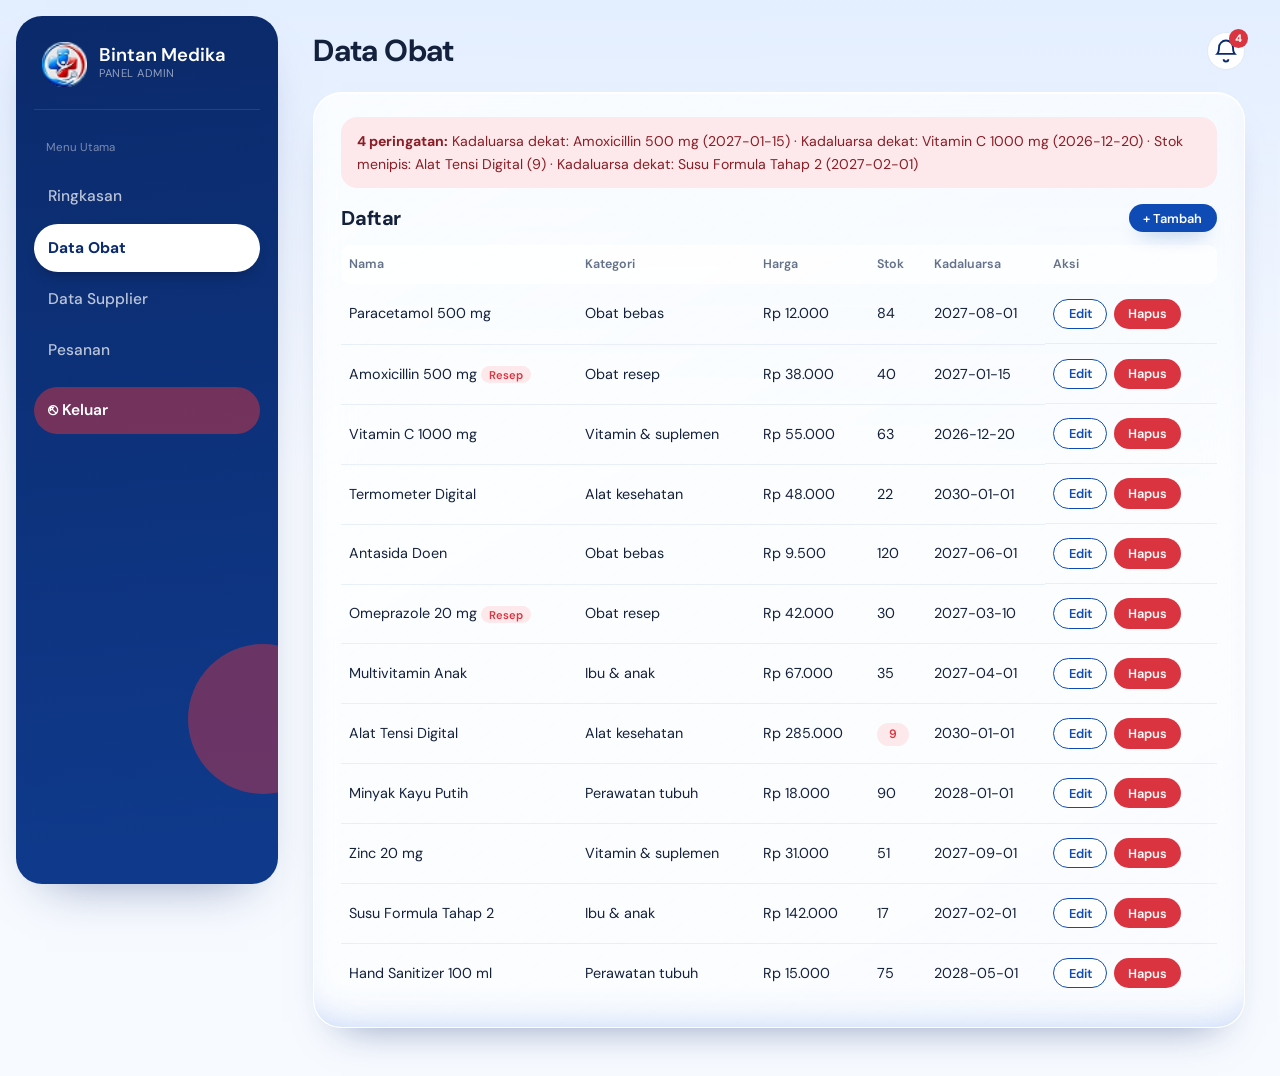
==== bintan-medika/admin.html @ 6e3ece75 "Tambah keranjang, checkout, struk COD/QR, riwayat, dan panel admin" ====
<!DOCTYPE html>
<html lang="id"><head><meta charset="UTF-8"><meta name="viewport" content="width=device-width, initial-scale=1">
<title>Kelola Apotik — Bintan Medika</title>
<link rel="stylesheet" href="assets/css/style.css"><link rel="stylesheet" href="assets/css/dashboard.css"><link rel="stylesheet" href="assets/css/app.css"></head>
<body><div class="dash">
<aside class="sidebar">
<div class="brand brand--on-dark sidebar__brand"><span class="brand__mark"><img src="assets/img/logo.png" alt=""></span><span><span class="brand__name" style="display:block">Bintan Medika</span><span class="brand__tag" style="display:block;color:rgba(255,255,255,.55)">PANEL ADMIN</span></span></div>
<p class="sidebar__section">Menu Utama</p>
<nav class="sidebar__nav" id="nav">
<a href="dashboard.html" class="sidebar__link">Ringkasan</a>
<a href="#obat" class="sidebar__link" data-v="obat">Data Obat</a>
<a href="#supplier" class="sidebar__link" data-v="supplier">Data Supplier</a>
<a href="#pesanan" class="sidebar__link" data-v="pesanan">Pesanan</a></nav>
<a href="login.html" class="logout" id="logout">⎋ Keluar</a>
</aside>
<div class="dash__main">
<header class="dash__header"><h1 class="dash__title" id="ttl"></h1>
<div class="notif"><button class="iconbtn" id="bell" aria-label="Notifikasi"><svg viewBox="0 0 24 24" fill="none"><path d="M6 9a6 6 0 1 1 12 0c0 4 1.5 5.5 1.5 5.5H4.5S6 13 6 9Z" stroke="currentColor" stroke-width="1.6"/><path d="M10 19a2 2 0 0 0 4 0" stroke="currentColor" stroke-width="1.6"/></svg><span class="iconbtn__badge" id="bc"></span></button><div class="notif__list" id="nl"></div></div></header>
<section class="panel" id="view"></section>
</div></div>

<div class="modal" id="m"><div class="modal__box"><h3 id="mt"></h3><div id="mb"></div><div class="modal__act" id="ma"></div></div></div>
<div class="toast" id="toast"></div>
<script src="assets/js/bm.js"></script>
<script>
const $=id=>document.getElementById(id);
const CFG={
obat:{t:'Data Obat',key:'bm_obat',get:()=>BM.obat(),f:[['nama','Nama obat'],['kategori','Kategori','select',['Obat bebas','Obat resep','Vitamin & suplemen','Alat kesehatan','Ibu & anak','Perawatan tubuh']],['harga','Harga (Rp)','number'],['stok','Stok','number'],['exp','Kadaluarsa','date'],['supplier','Supplier','select',()=>BM.supplier().map(s=>s.nama)]],
 cols:['Nama','Kategori','Harga','Stok','Kadaluarsa'],row:o=>[o.nama+(o.resep?' <span class="tag">Resep</span>':''),o.kategori,BM.rp(o.harga),o.stok<=10?`<span class="pill pill--wait">${o.stok}</span>`:o.stok,o.exp]},
supplier:{t:'Data Supplier',key:'bm_supplier',get:()=>BM.supplier(),f:[['nama','Nama supplier'],['kontak','Kontak'],['alamat','Alamat']],cols:['Nama','Kontak','Alamat'],row:s=>[s.nama,s.kontak,s.alamat]}};
function view(){const v=(location.hash||'#obat').slice(1);document.querySelectorAll('[data-v]').forEach(a=>a.classList.toggle('is-active',a.dataset.v===v));
 const a=BM.alerts();$('bc').textContent=a.length;$('bc').hidden=!a.length;$('nl').innerHTML=a.length?a.map(x=>`<p>${BM.esc(x)}</p>`).join(''):'<p>Tidak ada peringatan.</p>';
 v==='pesanan'?pesanan():crud(v in CFG?v:'obat')}
function crud(v){const c=CFG[v],d=c.get();$('ttl').textContent=c.t;
 const al=v==='obat'?BM.alerts():[];
 $('view').innerHTML=(al.length?`<div class="alertbox"><strong>${al.length} peringatan:</strong> ${al.map(BM.esc).join(' · ')}</div>`:'')+
 `<div class="panel__head"><h2 class="panel__title">Daftar</h2><button class="btn btn-primary btn-sm" id="add">+ Tambah</button></div>
 <div style="overflow-x:auto"><table class="ordertable"><thead><tr>${c.cols.map(x=>`<th>${x}</th>`).join('')}<th>Aksi</th></tr></thead><tbody>${d.map(r=>`<tr>${c.row(r).map(x=>`<td>${x}</td>`).join('')}<td class="acts"><button class="btn btn-ghost btn-sm" data-e="${r.id}">Edit</button><button class="btn btn-bad btn-sm" data-x="${r.id}">Hapus</button></td></tr>`).join('')}</tbody></table></div>`;
 $('add').onclick=()=>form(v);
 $('view').onclick=e=>{const b=e.target.closest('button');if(!b)return;if(b.dataset.e)form(v,+b.dataset.e);if(b.dataset.x&&confirm('Hapus data ini?')){BM.set(c.key,d.filter(r=>r.id!==+b.dataset.x));BM.toast('Dihapus');view()}}}
function openM(t,body,acts){$('mt').textContent=t;$('mb').innerHTML=body;$('ma').innerHTML='';acts.forEach(([l,cls,fn])=>{const b=document.createElement('button');b.className='btn '+cls;b.textContent=l;b.onclick=fn;$('ma').append(b)});$('m').classList.add('is-open')}
const closeM=()=>$('m').classList.remove('is-open');
function form(v,id){const c=CFG[v],d=c.get(),r=id?d.find(x=>x.id===id):{};
 openM((id?'Edit ':'Tambah ')+c.t,c.f.map(([k,l,t,opt])=>`<label class="field"><span class="field__label">${l}</span>${t==='select'?`<select name="${k}">${(typeof opt==='function'?opt():opt).map(o=>`<option ${r[k]===o?'selected':''}>${BM.esc(o)}</option>`).join('')}</select>`:`<input name="${k}" type="${t||'text'}" value="${BM.esc(r[k]??'')}">`}</label>`).join(''),
 [['Batal','btn-ghost',closeM],['Simpan','btn-primary',()=>{const n=id?r:{id:Date.now()};let ok=true;
  c.f.forEach(([k,,t])=>{const x=document.querySelector(`#mb [name=${k}]`).value.trim();if(!x)ok=false;n[k]=t==='number'?+x:x});
  if(!ok)return BM.toast('Lengkapi semua kolom');if(v==='obat')n.resep=n.kategori==='Obat resep';
  if(!id)d.push(n);BM.set(c.key,d);closeM();BM.toast('Tersimpan');view()}]])}
const NEXT={Diproses:'Dikirim',Dikirim:'Selesai'};
function pesanan(){$('ttl').textContent='Pesanan Masuk';const o=BM.orders();
 $('view').innerHTML=`<div style="overflow-x:auto"><table class="ordertable"><thead><tr><th>No.</th><th>Pembeli</th><th>Total</th><th>Pembayaran</th><th>Status</th><th>Aksi</th></tr></thead><tbody>${o.map((x,i)=>`<tr><td>${x.no}</td><td>${BM.esc(x.pembeli)}</td><td>${BM.rp(x.total)}</td><td>${x.bayar}${x.kode?`<br><small>${x.kode}</small>`:''}</td><td>${BM.pill(x.status)}</td><td class="acts">${x.status==='Menunggu Verifikasi'?`<button class="btn btn-primary btn-sm" data-v="${i}">Verifikasi Resep</button>`:NEXT[x.status]?`<button class="btn btn-ghost btn-sm" data-n="${i}">Tandai ${NEXT[x.status]}</button>`:'—'}${x.metode==='COD'&&!/Lunas/.test(x.bayar)&&NEXT[x.status]?`<button class="btn btn-primary btn-sm" data-b="${i}">Terima Bayaran</button>`:''}</td></tr>`).join('')}</tbody></table></div>`;
 $('view').onclick=e=>{const b=e.target.closest('button');if(!b)return;const L=BM.orders();
  if(b.dataset.n){const x=L[+b.dataset.n];x.status=NEXT[x.status];if(x.status==='Selesai')x.bayar='COD - Lunas';BM.set('bm_orders',L);BM.toast('Status diperbarui');view()}
  if(b.dataset.v)verif(+b.dataset.v);
  if(b.dataset.b){L[+b.dataset.b].bayar='COD - Lunas';BM.set('bm_orders',L);BM.toast('Pembayaran dicatat');view()}}}
function verif(i){const L=BM.orders(),x=L[i],r=x.resep;
 const set=(s)=>()=>{x.status=s;if(s==='Ditolak'){const ob=BM.obat();x.items.forEach(it=>{const o=ob.find(z=>z.id===it.id);if(o)o.stok+=it.qty});BM.set('bm_obat',ob)}BM.set('bm_orders',L);closeM();BM.toast('Resep '+(s==='Ditolak'?'ditolak, stok dikembalikan':'disetujui'));view()};
 openM('Verifikasi Resep '+x.no,`<p><strong>${BM.esc(x.pembeli)}</strong><br><small>${x.items.map(t=>BM.esc(t.nama)+' ×'+t.qty).join(', ')}</small></p>`+(r&&r.data?`<img class="preview" src="${r.data}" alt="Resep">`:`<div class="noimg">${r?BM.esc(r.name):'Tidak ada file'}<br><small>(pratinjau tidak tersedia)</small></div>`),
 [['Tolak','btn-bad',set('Ditolak')],['Setuju','btn-primary',set('Diproses')]])}
$('bell').onclick=()=>$('nl').classList.toggle('is-open');
$('m').onclick=e=>{if(e.target===$('m'))closeM()};
addEventListener('hashchange',view);view();
</script></body></html>
---- bintan-medika/assets/css/style.css ----
@import url('https://fonts.googleapis.com/css2?family=DM+Sans:opsz,wght@9..40,400;9..40,500;9..40,600;9..40,700&display=swap');

:root{
    --blue-d:#0b2a6b;
    --blue:#0f4bb5;
    --blue-l:#4f86e8;
    --mist:#eef4fc;
    --paper:#fff;
    --ink:#14213d;
    --muted:#64718a;
    --line:#e1e8f3;
    --red:#d9343f;
    --red-soft:#fde9eb;
    --ok:#0f4bb5;
    --warn:#c2410c;
    --bad:#d9343f;
--serif:'DM Sans',system-ui,sans-serif;
--sans:'DM Sans',system-ui,sans-serif;
--shadow:0 24px 50px -30px rgba(11,42,107,.5);
--r:20px
}

*{
    box-sizing:border-box;
    margin:0;
    padding:0
}

body{
    font:15.5px/1.6 var(--sans);
    color:var(--ink);
    min-height:100vh;
    background:#f7faff;
background-image:linear-gradient(180deg,#e3eeff 0,#f7faff 480px),radial-gradient(420px 300px at 100% 0,rgba(217,52,63,.1),transparent 70%);
background-repeat:no-repeat;
background-attachment:scroll
}

img{
    display:block;
    max-width:100%
}

a{
    color:inherit;
    text-decoration:none
}

:focus-visible{
    outline:2px solid var(--red);
    outline-offset:2px
}

h1,h2,h3{
    font-family:var(--serif);
    font-weight:700;
    letter-spacing:-.02em;
    line-height:1.2
}

.brand{
    display:flex;
    align-items:
    center;
    gap:.75rem
}

.brand__mark img{
    width:45px;
    height:45px;
    object-fit:contain
}

.brand__name{
    font-family:var(--serif);
    font-size:1.15rem;
    font-weight:600;
    line-height:1.1
}

.brand__tag{
    font-size:.7rem;
    color:var(--muted);
    letter-spacing:.04em
}

.brand--on-dark{
    color:#fff
}

.btn{
    border:0;cursor:pointer;
    font:600 .9rem var(--sans);
    padding:.7rem 1.3rem;
    border-radius:999px;
    transition:.25s
}

.btn-primary{
    background:linear-gradient(135deg,var(--blue-l),var(--blue));
    color:#fff;
    box-shadow:0 8px 18px -10px var(--blue-d)
}

.btn-primary:hover{
    background:linear-gradient(135deg,#ee5560,var(--red));
    transform:translateY(-2px)
}

.iconbtn{
    position:relative;
    width:38px;
    height:38px;
    border-radius:50%;
    border:1px solid var(--line);
    background:var(--paper);
    color:var(--blue-d);
    cursor:pointer;
    display:grid;
    place-items:center;
}

.iconbtn svg{
    width:28px;
    height:28px;
    background: white;
    border-radius: 50%;

}

.topbar__right .iconbtn__badge{
    background:var(--blue)
}

.iconbtn__badge{
    position:absolute;
    top:-4px;
    right:-4px;
    min-width:19px;
    height:19px;
    border-radius:99px;
    background:var(--red);
    color:#fff;
    font:700 .68rem/19px var(--sans);
    text-align:center;
    padding:0 5px
}

.userchip{
    display:flex;
    align-items:center;
    gap:.6rem;
    padding:.3rem .9rem .3rem .3rem;
}

.userchip img{
    width:45px;
    height:45px;
    border-radius:50%;
    object-fit:cover
}

.userchip__meta{
    display:flex;
    flex-direction:column;
    line-height:1.2
}

.userchip__name{
    font-weight:600;
    font-size:.85rem
}

.userchip__role{
    font-size:.72rem;
    color:var(--red)
}

.badge{
    display:inline-block;
    font-size:.80rem;
    font-weight:600;
    padding:.25rem .8rem;
    border-radius:99px;
    color:#0b2a6b;
}

.link{
    color:var(--blue);
    font-size:.85rem
}

.link:hover{
    color:var(--red)
}

.link--strong{
    font-weight:700;
    text-decoration:underline;
    text-underline-offset:3px
}

.field{
    display:block;
    margin-bottom:1rem
}

.field__label{
    display:block;
    font-size:.82rem;
    font-weight:600;
    margin-bottom:.35rem
}

.field input{
    width:100%;
    padding:.8rem 1rem;
    border:1px solid var(--line);
    border-radius:12px;
    background:var(--paper);
    font:inherit
}

.field input:focus{
    outline:none;
    border-color:var(--red);
    box-shadow:0 0 0 4px rgba(217,52,63,.18)
}

.field-row{
    display:flex;
    justify-content:space-between;
    align-items:center;
    margin-bottom:1.2rem
}

.checkbox{
    display:flex;
    gap:.5rem;
    align-items:center;
    font-size:.85rem;
    color:var(--muted)
}

.checkbox input{
    accent-color:var(--blue)
}

.toast{
    position:fixed;
    left:50%;
    bottom:28px;
    transform:translate(-50%,30px);
    background:var(--blue-d);
    color:#fff;
    padding:.75rem 1.4rem;
    border-radius:99px;
    border:1px solid var(--red);
    opacity:0;
    pointer-events:none;
    transition:.3s;z-index:50
}

.toast.is-show{
    opacity:1;
    transform:translate(-50%,0)
}

@media(prefers-reduced-motion:reduce){
    *{
        transition:none!important
    }
}

.field input{
    border-radius:16px
}

.badge{
    background:var(rgb(132, 231, 132));;
    color:var(rgb(4, 87, 4));
}

.link{
    color:var(--blue)
}

.btn-ghost{
    background:#fff;
    color:var(--blue);
    border:1.5px solid var(--blue)
}

.btn-ghost:hover{
    background:var(--mist)
}

.btn-primary{
    background:var(--blue);
    box-shadow:0 10px 20px -12px var(--blue)
}

.btn-primary:hover{
    background:var(--blue-d);
    transform:translateY(-1px)
}

.foto-slot{
    background:linear-gradient(135deg,#cfe0fb,#f7c9cd) center/cover no-repeat;
    border-radius:50%;
    flex:none
}

/* ===== Gelembung 3D kaca di latar (etalase & dashboard) ===== */
body:has(.productgrid)::before,body:has(.dash)::before{
    content:"";
    position:fixed;
    inset:0;
    z-index:-1;
    pointer-events:none;
}

@media(max-width:760px){
    body:has(.productgrid)::before,body:has(.dash)::before{
        opacity:.5
    }
}
---- bintan-medika/assets/css/dashboard.css ----
.dash{display:grid;grid-template-columns:262px 1fr;min-height:100vh}
.sidebar{grid-column:1;grid-row:1;position:sticky;top:0;height:100vh;padding:1.6rem 1.1rem;background:linear-gradient(180deg,var(--blue-d),#0c2257);color:#fff;display:flex;flex-direction:column;gap:.4rem}
.sidebar__brand{padding:0 .5rem 1.4rem;border-bottom:1px solid rgba(255,255,255,.1);margin-bottom:.8rem}
.sidebar__section{font-size:.72rem;color:rgba(255,255,255,.45);padding:.6rem .8rem}
.sidebar__nav{display:grid;gap:.25rem}
.sidebar__link{display:flex;align-items:center;gap:.8rem;padding:.7rem .9rem;border-radius:14px;color:rgba(255,255,255,.72);font-weight:500;transition:.2s}
.sidebar__link svg{width:20px;height:20px}
.sidebar__link:hover{background:rgba(255,255,255,.07);color:#fff}
.sidebar__link.is-active{background:rgba(217,52,63,.2);color:#fff;box-shadow:inset 3px 0 var(--red)}
.sidebar__user{margin-top:auto;display:flex;align-items:center;gap:.7rem;padding:.8rem;border-radius:14px;background:rgba(255,255,255,.06);font-size:.88rem}
.sidebar__user-icon{width:24px;color:var(--red)}
.dash__main{grid-column:2;grid-row:1;padding:1.8rem 2.2rem 3rem;min-width:0}
.dash__header{display:flex;justify-content:space-between;align-items:center;margin-bottom:1.4rem}
.dash__title{font-size:1.9rem}.dash__date{color:var(--muted);font-size:.85rem}
.dash__headright{display:flex;gap:.8rem;align-items:center}
.dash__banner{display:grid;grid-template-columns:1.3fr 1fr;border-radius:26px;overflow:hidden;background:linear-gradient(120deg,var(--blue-d),var(--blue));color:#fff;margin-bottom:1.4rem;box-shadow:var(--shadow)}
.dash__banner-content{padding:2rem 2.2rem;display:flex;flex-direction:column;justify-content:center;gap:.6rem}
.dash__banner h2{font-size:1.5rem}.dash__banner p{color:rgba(255,255,255,.75);font-size:.9rem;max-width:46ch}
.dash__banner-media img{
    width:100%;
    height:100%;
    min-height:170px;
    object-fit:cover;
    mask-image:linear-gradient(90deg,transparent,#000 40%);
    -webkit-mask-image:linear-gradient(90deg,transparent,#000 40%)
}
.statgrid{display:grid;grid-template-columns:repeat(4,1fr);gap:1rem;margin-bottom:1.4rem}
.stat{background:var(--paper);border:1px solid var(--line);border-radius:20px;padding:1.2rem 1.3rem}
.stat__label{font-size:.82rem;color:var(--muted)}.stat__value{font:600 1.9rem var(--serif);margin:.2rem 0}.stat__note{font-size:.78rem;color:var(--ok)}
.stat:first-child{background:linear-gradient(135deg,var(--red),#b32630);border:0;color:#fff}
.stat:first-child .stat__label,.stat:first-child .stat__note{color:rgba(255,255,255,.85)}
.stat--warn .stat__note{color:var(--warn)}
.panel{background:var(--paper);border:1px solid var(--line);border-radius:24px;padding:1.4rem 1.6rem}
.panel__head{display:flex;justify-content:space-between;align-items:center;margin-bottom:.8rem}
.panel__title{font-size:1.25rem}.panel__link{font-size:.85rem;color:var(--blue);font-weight:600}.panel__link:hover{color:var(--red)}
.ordertable{width:100%;border-collapse:collapse;font-size:.9rem}
.ordertable th{text-align:left;font-size:.78rem;color:var(--muted);font-weight:600;padding:.6rem .5rem;border-bottom:1px solid var(--line)}
.ordertable td{padding:.9rem .5rem;border-bottom:1px solid var(--mist)}
.ordertable tr:last-child td{border:0}.ordertable tbody tr:hover{background:var(--mist)}
.pill{padding:.2rem .75rem;border-radius:99px;font-size:.76rem;font-weight:600}
.pill--ok{background:#dcebfb;color:var(--ok)}.pill--wait{background:var(--red-soft);color:#b0262f}.pill--bad{background:#f3dedb;color:var(--bad)}
@media(max-width:960px){.dash{grid-template-columns:1fr}.sidebar{position:static;height:auto;grid-row:1}.dash__main{grid-column:1;grid-row:2;padding:1.2rem}.statgrid{grid-template-columns:1fr 1fr}.dash__banner{grid-template-columns:1fr}.userchip__meta{display:none}}
/* natural: sidebar melayang, bentuk lembut */
.dash{padding:1rem;gap:1rem;grid-template-columns:262px 1fr}
.sidebar{height:calc(100vh - 2rem);top:1rem;border-radius:32px 32px 32px 12px;background:linear-gradient(175deg,var(--blue),var(--blue-d));box-shadow:var(--shadow);overflow:hidden}
.sidebar::after{content:"";position:absolute;right:-60px;bottom:90px;width:150px;height:150px;border-radius:50%;background:rgba(217,52,63,.55);pointer-events:none}
.sidebar__link{border-radius:99px}
.sidebar__link.is-active{background:#fff;color:var(--blue-d);box-shadow:0 8px 16px -10px rgba(0,0,0,.5);font-weight:700}
.sidebar__user{border-radius:99px;background:rgba(255,255,255,.14);position:relative;z-index:1}.sidebar__user-icon{color:#fff}
.dash__main{padding:1rem 1.2rem 2rem}
.dash__banner{position:relative;border-radius:36px 36px 36px 10px;background:linear-gradient(120deg,var(--blue-d),var(--blue) 75%,var(--blue-l))}
.dash__banner::before{content:"";position:absolute;left:38%;bottom:-80px;width:200px;height:200px;border-radius:50%;background:rgba(217,52,63,.8)}
.dash__banner-content{position:relative;z-index:1}
.dash__banner-media{padding:1rem 1rem 1rem 0;position:relative;z-index:1}
.dash__banner-media img{mask-image:none;-webkit-mask-image:none;border-radius:55% 45% 50% 50% / 50% 50% 50% 50%;min-height:150px}
.stat{border:0;border-radius:26px 26px 26px 8px;box-shadow:0 10px 26px -20px rgba(18,48,122,.6)}
.stat:first-child{background:linear-gradient(135deg,#ee5560,var(--red))}
.stat__note{color:var(--blue)}
.panel{border:0;border-radius:32px 32px 32px 10px;box-shadow:0 10px 26px -20px rgba(18,48,122,.6)}
.panel__link{color:var(--blue)}
.ordertable td{border-bottom:1px dashed var(--line)}
.pill--wait{background:var(--red-soft);color:var(--red)}
@media(max-width:960px){.dash{grid-template-columns:1fr}.sidebar{height:auto;position:static}}

/* ===== Nuansa profesional ===== */
.sidebar{border-radius:26px;background:linear-gradient(175deg,var(--blue-d),#0f3a8c);box-shadow:var(--shadow)}
.sidebar::after{background:rgba(217,52,63,.45)}
.sidebar__link.is-active{background:#fff;color:var(--blue-d)}
.dash__banner{border-radius:26px;background:linear-gradient(110deg,var(--blue-d),var(--blue))}
.dash__banner::before{background:var(--red);opacity:.85}
.dash__banner-media img{border-radius:20px;}
.stat{border:1px solid var(--line);border-radius:20px;box-shadow:none;background:#fff}
.stat:first-child{background:linear-gradient(135deg,var(--blue),var(--blue-d));border:0}
.stat--warn{border-left:4px solid var(--red)}
.stat__value{font-family:var(--sans);font-weight:700}
.panel{border:1px solid var(--line);border-radius:22px;box-shadow:none}
.ordertable td{border-bottom:1px solid var(--mist)}
.ordertable th{background:var(--mist);border:0}
.ordertable th:first-child{border-radius:10px 0 0 10px}.ordertable th:last-child{border-radius:0 10px 10px 0}
.pill--ok{background:#e1ecfd;color:var(--blue)}

/* ===== Kotak admin: kaca buram ===== */
.stat,.panel{position:relative;overflow:hidden;border:1px solid rgba(255,255,255,.95);border-radius:28px;
background:linear-gradient(150deg,rgba(255,255,255,.82),rgba(255,255,255,.42));
backdrop-filter:blur(18px) saturate(1.5);-webkit-backdrop-filter:blur(18px) saturate(1.5);
box-shadow:0 22px 40px -28px rgba(11,42,107,.55),inset 0 1px 0 #fff,inset 0 -26px 40px -32px rgba(79,134,232,.45)}
.stat{padding:1.3rem 1.4rem 1.5rem}
.stat::before{content:"";position:absolute;right:-26px;top:-30px;width:96px;height:96px;border-radius:50%;background:radial-gradient(circle at 35% 35%,rgba(255,255,255,.95),rgba(79,134,232,.18) 70%)}
.stat::after{content:"";position:absolute;left:1.4rem;bottom:.7rem;height:3px;width:var(--w,60%);max-width:calc(100% - 2.8rem);border-radius:99px;background:linear-gradient(90deg,var(--blue-l),var(--blue))}
.stat__value{position:relative;color:var(--blue-d)}
.stat:first-child{background:linear-gradient(150deg,rgba(79,134,232,.95),rgba(11,42,107,.95));border-color:rgba(255,255,255,.6);box-shadow:0 24px 40px -26px rgba(15,75,181,.8),inset 0 1px 0 rgba(255,255,255,.5)}
.stat:first-child .stat__value{color:#fff}
.stat:first-child::before{background:radial-gradient(circle at 35% 35%,rgba(255,255,255,.7),rgba(255,255,255,.05) 70%)}
.stat:first-child::after{background:#fff}
.stat--warn{border-left:1px solid rgba(255,255,255,.95)}
.stat--warn::before{background:radial-gradient(circle at 35% 35%,rgba(255,255,255,.95),rgba(217,52,63,.2) 70%)}
.stat--warn::after{background:linear-gradient(90deg,#f58a8f,var(--red))}
.panel{padding:1.5rem 1.7rem}
.ordertable th{background:rgba(255,255,255,.7);box-shadow:inset 0 1px 0 #fff}
.ordertable td{border-bottom:1px solid rgba(15,75,181,.08)}
.ordertable tbody tr:hover{background:rgba(255,255,255,.65)}
.ordertable tbody tr:hover td:first-child{border-radius:14px 0 0 14px}.ordertable tbody tr:hover td:last-child{border-radius:0 14px 14px 0}
.dash__banner{box-shadow:0 26px 44px -28px rgba(15,75,181,.7),inset 0 1px 0 rgba(255,255,255,.35)}
---- bintan-medika/assets/css/app.css ----
.wrap{max-width:1000px;margin:0 auto;padding:1.2rem}
.bar{display:flex;justify-content:space-between;align-items:center;padding:.8rem 1.2rem;background:#fff;border-bottom:1px solid var(--line)}
.bar nav{display:flex;gap:1rem;align-items:center;font-size:.9rem;font-weight:600;color:var(--blue)}
.cols{display:grid;grid-template-columns:1.6fr 1fr;gap:1.2rem;align-items:start}
.bx{background:#fff;border:1px solid var(--line);border-radius:22px;padding:1.4rem}
.bx h2{font-size:1.2rem;margin-bottom:.8rem}
.row{display:flex;align-items:center;gap:.8rem;padding:.8rem 0;border-bottom:1px dashed var(--line)}
.row:last-child{border:0}.row__main{flex:1}.row small{color:var(--muted);display:block}
.qty{display:flex;align-items:center;gap:.4rem}.qty button{width:28px;height:28px;border-radius:50%;border:1px solid var(--line);background:#fff;cursor:pointer;font-weight:700}
.sum{display:flex;justify-content:space-between;padding:.3rem 0}.sum--t{font-weight:700;font-size:1.1rem;border-top:1px solid var(--line);margin-top:.5rem;padding-top:.7rem}
.tag{font-size:.7rem;background:var(--red-soft);color:var(--red);padding:.1rem .5rem;border-radius:99px;font-weight:600}
.field select,.field textarea{width:100%;padding:.8rem 1rem;border:1px solid var(--line);border-radius:16px;background:#fff;font:inherit}
.field select:focus,.field textarea:focus{outline:none;border-color:var(--red)}
.btn-sm{padding:.35rem .9rem;font-size:.8rem}.btn-bad{background:var(--red);color:#fff}.btn-bad:hover{background:#b32630}
.btn-block{width:100%;padding:.9rem}
.modal{position:fixed;inset:0;background:rgba(11,42,107,.45);display:none;place-items:center;z-index:60;padding:1rem}
.modal.is-open{display:grid}.modal__box{background:#fff;border-radius:24px;padding:1.6rem;width:min(480px,100%);max-height:90vh;overflow:auto}
.modal__box h3{margin-bottom:1rem}.modal__act{display:flex;gap:.6rem;justify-content:flex-end;margin-top:1rem}
.preview{max-width:100%;max-height:260px;border-radius:14px;border:1px solid var(--line);margin-top:.6rem}
.noimg{padding:2rem;text-align:center;background:var(--mist);border-radius:14px;color:var(--muted);margin-top:.6rem}
.acts{display:flex;gap:.4rem;flex-wrap:wrap}
.alertbox{background:var(--red-soft);color:#8a1d25;border-radius:16px;padding:.8rem 1rem;margin-bottom:1rem;font-size:.88rem}
.notif{position:relative}.notif__list{position:absolute;right:0;top:46px;width:300px;background:#fff;border:1px solid var(--line);border-radius:18px;box-shadow:var(--shadow);padding:.6rem;display:none;z-index:20;font-size:.85rem}
.notif__list.is-open{display:block}.notif__list p{padding:.5rem .6rem;border-bottom:1px dashed var(--line)}
.empty{text-align:center;color:var(--muted);padding:2rem}
.logout{margin-top:.4rem;display:flex;align-items:center;gap:.6rem;padding:.7rem .9rem;border-radius:99px;color:#fff;font-weight:600;background:rgba(217,52,63,.5);position:relative;z-index:1}
@media(max-width:800px){.cols{grid-template-columns:1fr}}
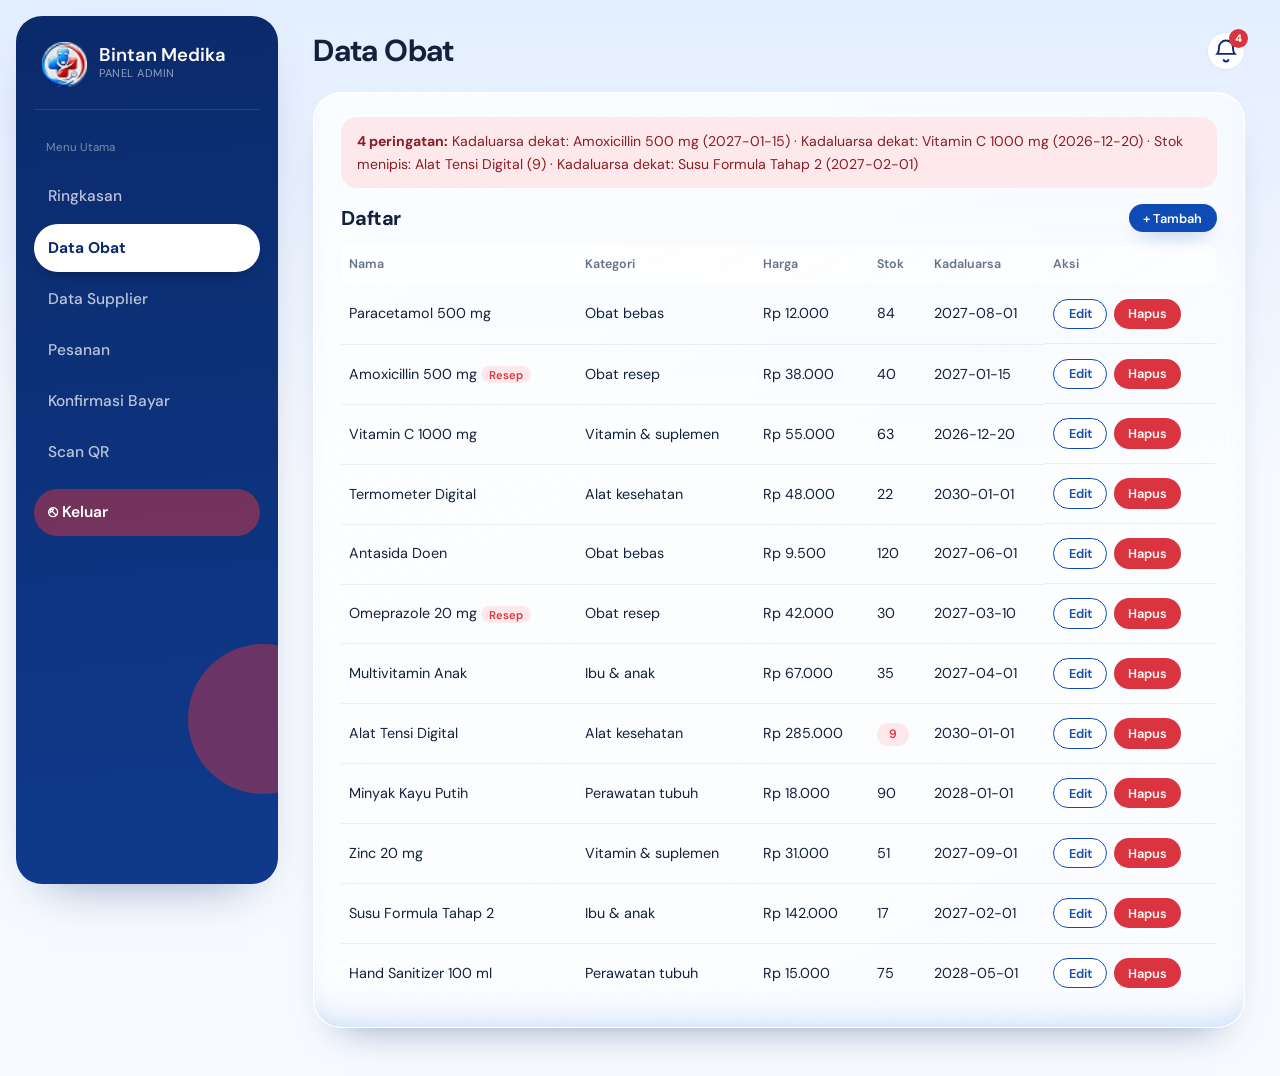
==== commit de4790d1: "Tambah bukti transfer, scan QR, detail obat; hapus fitur antar" ====
--- a/bintan-medika/admin.html
+++ b/bintan-medika/admin.html
@@ -10,7 +10,9 @@
 <a href="dashboard.html" class="sidebar__link">Ringkasan</a>
 <a href="#obat" class="sidebar__link" data-v="obat">Data Obat</a>
 <a href="#supplier" class="sidebar__link" data-v="supplier">Data Supplier</a>
-<a href="#pesanan" class="sidebar__link" data-v="pesanan">Pesanan</a></nav>
+<a href="#pesanan" class="sidebar__link" data-v="pesanan">Pesanan</a>
+<a href="konfirmasi_pembayaran.html" class="sidebar__link">Konfirmasi Bayar</a>
+<a href="scan_qr.html" class="sidebar__link">Scan QR</a></nav>
 <a href="login.html" class="logout" id="logout">⎋ Keluar</a>
 </aside>
 <div class="dash__main">
@@ -25,7 +27,7 @@
 <script>
 const $=id=>document.getElementById(id);
 const CFG={
-obat:{t:'Data Obat',key:'bm_obat',get:()=>BM.obat(),f:[['nama','Nama obat'],['kategori','Kategori','select',['Obat bebas','Obat resep','Vitamin & suplemen','Alat kesehatan','Ibu & anak','Perawatan tubuh']],['harga','Harga (Rp)','number'],['stok','Stok','number'],['exp','Kadaluarsa','date'],['supplier','Supplier','select',()=>BM.supplier().map(s=>s.nama)]],
+obat:{t:'Data Obat',key:'bm_obat',get:()=>BM.obat(),f:[['nama','Nama obat'],['kategori','Kategori','select',['Obat bebas','Obat resep','Vitamin & suplemen','Alat kesehatan','Ibu & anak','Perawatan tubuh']],['harga','Harga (Rp)','number'],['stok','Stok','number'],['exp','Kadaluarsa','date'],['supplier','Supplier','select',()=>BM.supplier().map(s=>s.nama)],['kegunaan','Kegunaan (tampil di detail obat)','textarea',null,1],['dosis','Dosis & aturan pakai','textarea',null,1],['peringatan','Peringatan','textarea',null,1]],
  cols:['Nama','Kategori','Harga','Stok','Kadaluarsa'],row:o=>[o.nama+(o.resep?' <span class="tag">Resep</span>':''),o.kategori,BM.rp(o.harga),o.stok<=10?`<span class="pill pill--wait">${o.stok}</span>`:o.stok,o.exp]},
 supplier:{t:'Data Supplier',key:'bm_supplier',get:()=>BM.supplier(),f:[['nama','Nama supplier'],['kontak','Kontak'],['alamat','Alamat']],cols:['Nama','Kontak','Alamat'],row:s=>[s.nama,s.kontak,s.alamat]}};
 function view(){const v=(location.hash||'#obat').slice(1);document.querySelectorAll('[data-v]').forEach(a=>a.classList.toggle('is-active',a.dataset.v===v));
@@ -41,16 +43,16 @@
 function openM(t,body,acts){$('mt').textContent=t;$('mb').innerHTML=body;$('ma').innerHTML='';acts.forEach(([l,cls,fn])=>{const b=document.createElement('button');b.className='btn '+cls;b.textContent=l;b.onclick=fn;$('ma').append(b)});$('m').classList.add('is-open')}
 const closeM=()=>$('m').classList.remove('is-open');
 function form(v,id){const c=CFG[v],d=c.get(),r=id?d.find(x=>x.id===id):{};
- openM((id?'Edit ':'Tambah ')+c.t,c.f.map(([k,l,t,opt])=>`<label class="field"><span class="field__label">${l}</span>${t==='select'?`<select name="${k}">${(typeof opt==='function'?opt():opt).map(o=>`<option ${r[k]===o?'selected':''}>${BM.esc(o)}</option>`).join('')}</select>`:`<input name="${k}" type="${t||'text'}" value="${BM.esc(r[k]??'')}">`}</label>`).join(''),
+ openM((id?'Edit ':'Tambah ')+c.t,c.f.map(([k,l,t,opt])=>`<label class="field"><span class="field__label">${l}</span>${t==='select'?`<select name="${k}">${(typeof opt==='function'?opt():opt).map(o=>`<option ${r[k]===o?'selected':''}>${BM.esc(o)}</option>`).join('')}</select>`:t==='textarea'?`<textarea name="${k}" rows="3">${BM.esc(r[k]??'')}</textarea>`:`<input name="${k}" type="${t||'text'}" value="${BM.esc(r[k]??'')}">`}</label>`).join(''),
  [['Batal','btn-ghost',closeM],['Simpan','btn-primary',()=>{const n=id?r:{id:Date.now()};let ok=true;
-  c.f.forEach(([k,,t])=>{const x=document.querySelector(`#mb [name=${k}]`).value.trim();if(!x)ok=false;n[k]=t==='number'?+x:x});
+  c.f.forEach(([k,,t,,o])=>{const x=document.querySelector(`#mb [name=${k}]`).value.trim();if(!x&&!o)ok=false;n[k]=t==='number'?+x:x});
   if(!ok)return BM.toast('Lengkapi semua kolom');if(v==='obat')n.resep=n.kategori==='Obat resep';
   if(!id)d.push(n);BM.set(c.key,d);closeM();BM.toast('Tersimpan');view()}]])}
-const NEXT={Diproses:'Dikirim',Dikirim:'Selesai'};
+const NEXT={Diproses:'Siap Diambil','Siap Diambil':'Selesai'};
 function pesanan(){$('ttl').textContent='Pesanan Masuk';const o=BM.orders();
- $('view').innerHTML=`<div style="overflow-x:auto"><table class="ordertable"><thead><tr><th>No.</th><th>Pembeli</th><th>Total</th><th>Pembayaran</th><th>Status</th><th>Aksi</th></tr></thead><tbody>${o.map((x,i)=>`<tr><td>${x.no}</td><td>${BM.esc(x.pembeli)}</td><td>${BM.rp(x.total)}</td><td>${x.bayar}${x.kode?`<br><small>${x.kode}</small>`:''}</td><td>${BM.pill(x.status)}</td><td class="acts">${x.status==='Menunggu Verifikasi'?`<button class="btn btn-primary btn-sm" data-v="${i}">Verifikasi Resep</button>`:NEXT[x.status]?`<button class="btn btn-ghost btn-sm" data-n="${i}">Tandai ${NEXT[x.status]}</button>`:'—'}${x.metode==='COD'&&!/Lunas/.test(x.bayar)&&NEXT[x.status]?`<button class="btn btn-primary btn-sm" data-b="${i}">Terima Bayaran</button>`:''}</td></tr>`).join('')}</tbody></table></div>`;
+ $('view').innerHTML=`<div style="overflow-x:auto"><table class="ordertable"><thead><tr><th>No.</th><th>Pembeli</th><th>Total</th><th>Pembayaran</th><th>Status</th><th>Aksi</th></tr></thead><tbody>${o.map((x,i)=>`<tr><td>${x.no}</td><td>${BM.esc(x.pembeli)}</td><td>${BM.rp(x.total)}</td><td>${x.bayar}${x.kode?`<br><small>${x.kode}</small>`:''}</td><td>${BM.pill(x.status)}</td><td class="acts">${x.status==='Menunggu Verifikasi'?`<button class="btn btn-primary btn-sm" data-v="${i}">Verifikasi Resep</button>`:NEXT[x.status]?`<button class="btn btn-ghost btn-sm" data-n="${i}">Tandai ${NEXT[x.status]}</button>`:(x.metode==='TF'&&x.status==='Menunggu Pembayaran'?'<a class="btn btn-ghost btn-sm" href="konfirmasi_pembayaran.html">Cek bukti</a>':'—')}${x.metode==='COD'&&!/Lunas/.test(x.bayar)&&NEXT[x.status]?`<button class="btn btn-primary btn-sm" data-b="${i}">Terima Bayaran</button>`:''}</td></tr>`).join('')}</tbody></table></div>`;
  $('view').onclick=e=>{const b=e.target.closest('button');if(!b)return;const L=BM.orders();
-  if(b.dataset.n){const x=L[+b.dataset.n];x.status=NEXT[x.status];if(x.status==='Selesai')x.bayar='COD - Lunas';BM.set('bm_orders',L);BM.toast('Status diperbarui');view()}
+  if(b.dataset.n){const x=L[+b.dataset.n];x.status=NEXT[x.status];if(x.status==='Selesai'&&x.metode==='COD')x.bayar='COD - Lunas';BM.set('bm_orders',L);BM.toast('Status diperbarui');view()}
   if(b.dataset.v)verif(+b.dataset.v);
   if(b.dataset.b){L[+b.dataset.b].bayar='COD - Lunas';BM.set('bm_orders',L);BM.toast('Pembayaran dicatat');view()}}}
 function verif(i){const L=BM.orders(),x=L[i],r=x.resep;
